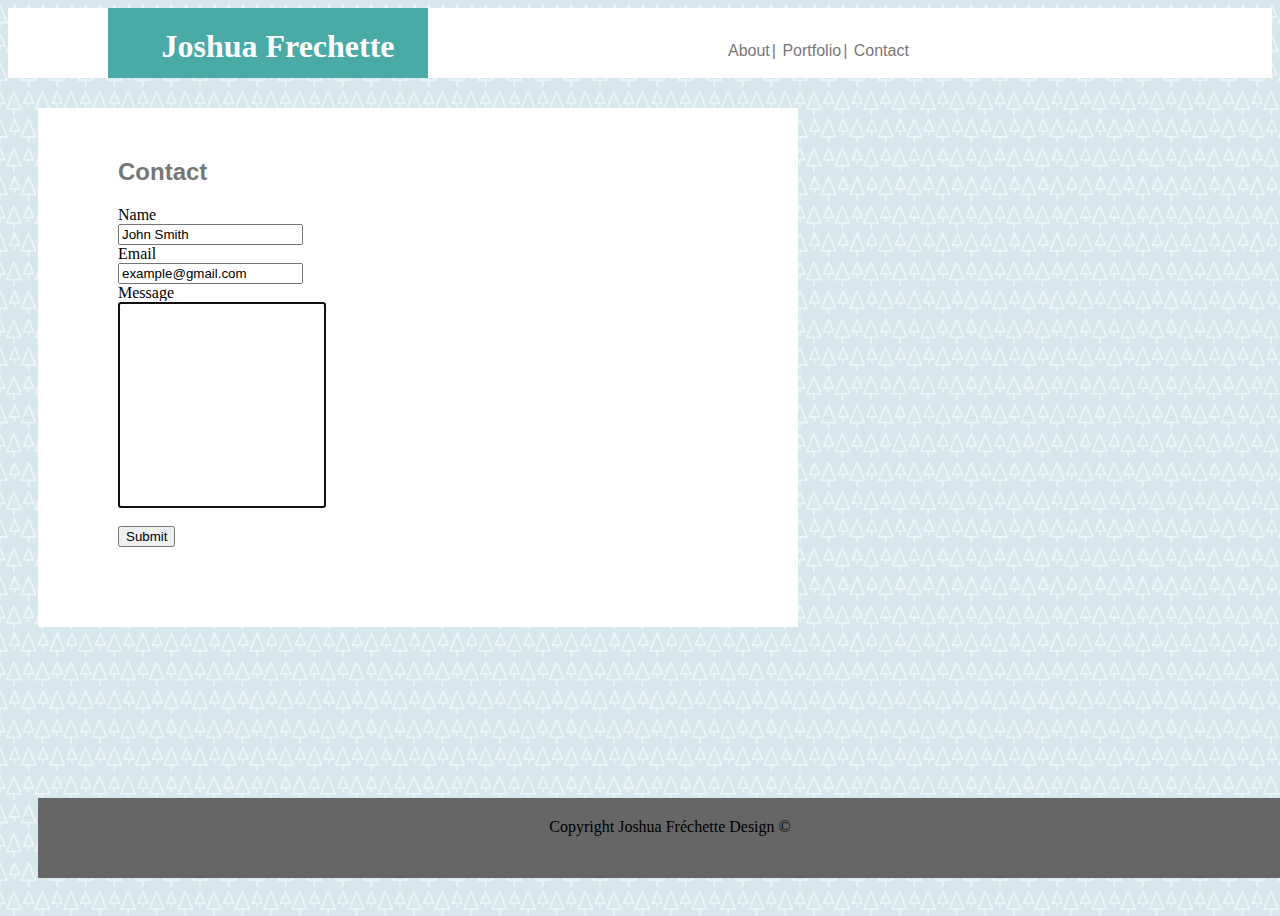
==== contact.html @ 6849d089 "Moving assets, files over" ====
<!DOCTYPE html>

<html lang="en-us">

<head>
    <meta charset="utf-8">
    <title>Joshua Frechette Portfolio</title>
    <link rel="stylesheet" href="assets/css/style.css" type="text/css">
    <style>
            body {
                background-image: url("assets/images/trees.png");
            }
        </style>
</head>

<body>
    <div id="page-container">
        <div id="content-wrap">
        <header>
            <h1>Joshua Frechette</h1>
                <nav>
                    <ul class="navigation">
                        <li id="nav-li"><a href="index.html"></a>About</li>
                        <li id="nav-li"><a href="portfolio.html"></a>Portfolio</li>
                        <li id="nav-li"><a href="contact.html"></a>Contact</li>
                    </ul>
                </nav>
        </header>

        <main class="content">

            
            
            <h2>Contact</h2>
                <form action="/action_page.php">

                    Name<br>
                    <input type="text" name="name" value="John Smith"><br>
                    Email<br>
                    <input type="text" name="email address" value="example@gmail.com"><br>
                    Message<br>
                    <input type="text" name="message" value="" autofocus="autofocus" textarea style="width:200px; height:200px;"><br><br>
                    <input type="submit" value="Submit">
                    
                </form>

            

        </main>
        
    </div>
        <footer class="footer"> Copyright Joshua Fr&eacute;chette Design &copy;</footer>
    </div>
</body>
</html>
---- assets/css/style.css ----
header {
    height: 70px;
    width: 100%;
    background-color:#ffffff;
    border: #cccccc;
}

nav {
    padding: 5px;
    margin-right: 80px;
    border: #777777;
    display: inline;
    
}

.content {
    box-align: center; 
    width: 600px;
    padding: 30px 80px 80px 80px;
    margin: 30px 30px 30px 30px;
    background-color: #ffffff;
    border: #666666;
}


h1 {
    width: 300px;
    height: 50px;
    padding: 20px 0px 0px 20px;
    margin: 0px 300px 0px 100px;
    text-align: center;
    float: left;
    font-family: 'Georgia', Times, Times New Roman, serif;
    color: white;
    background-color:#4aaaa5;
}


p, h2, .navigation {
    color: #777777;
    font-family: 'Arial', 'Helvetica Neue', Helvetica, sans-serif;
}

p {
    float: left;
    
}

.center {
    padding: 70px 0;
    text-align: center;
}

li {
     display:inline;
}

a {
    float: right;
    padding: 8px;
}

img {
    padding: 10px 10px 10px 10px;
    clear: left;
    height: 200px;
    width: 200px;
}

.portfolio {
    border: 2em;
    border-color: aqua;
}

.profile {
    clear: left;
    float: left;
}



footer {
    position: absolute;
    bottom: 0;
    height:2.5rem;
    width: 100%;
    text-align: center;
    margin: 30px;
    padding: 20px 0px 20px 0px;
    background-color: #666666;
    border-top-width: 15px;
    border-top-color: #4aaaa5;

}

#nav-li::after {
    content: "|";
    float: "right";
    color: #777777;
    padding: 0 2px;
}

#nav-li:last-child::after {
    display: none;
}

#page-container {
    position: relative;
    min-height: 100vh;
  }
  
#content-wrap {
    padding-bottom: 2px;    /* Footer height */
  }
  
#footer {
    position: absolute;
    bottom: 0;
    width: 100%;
    height: 2px;            /* Footer height */
  }
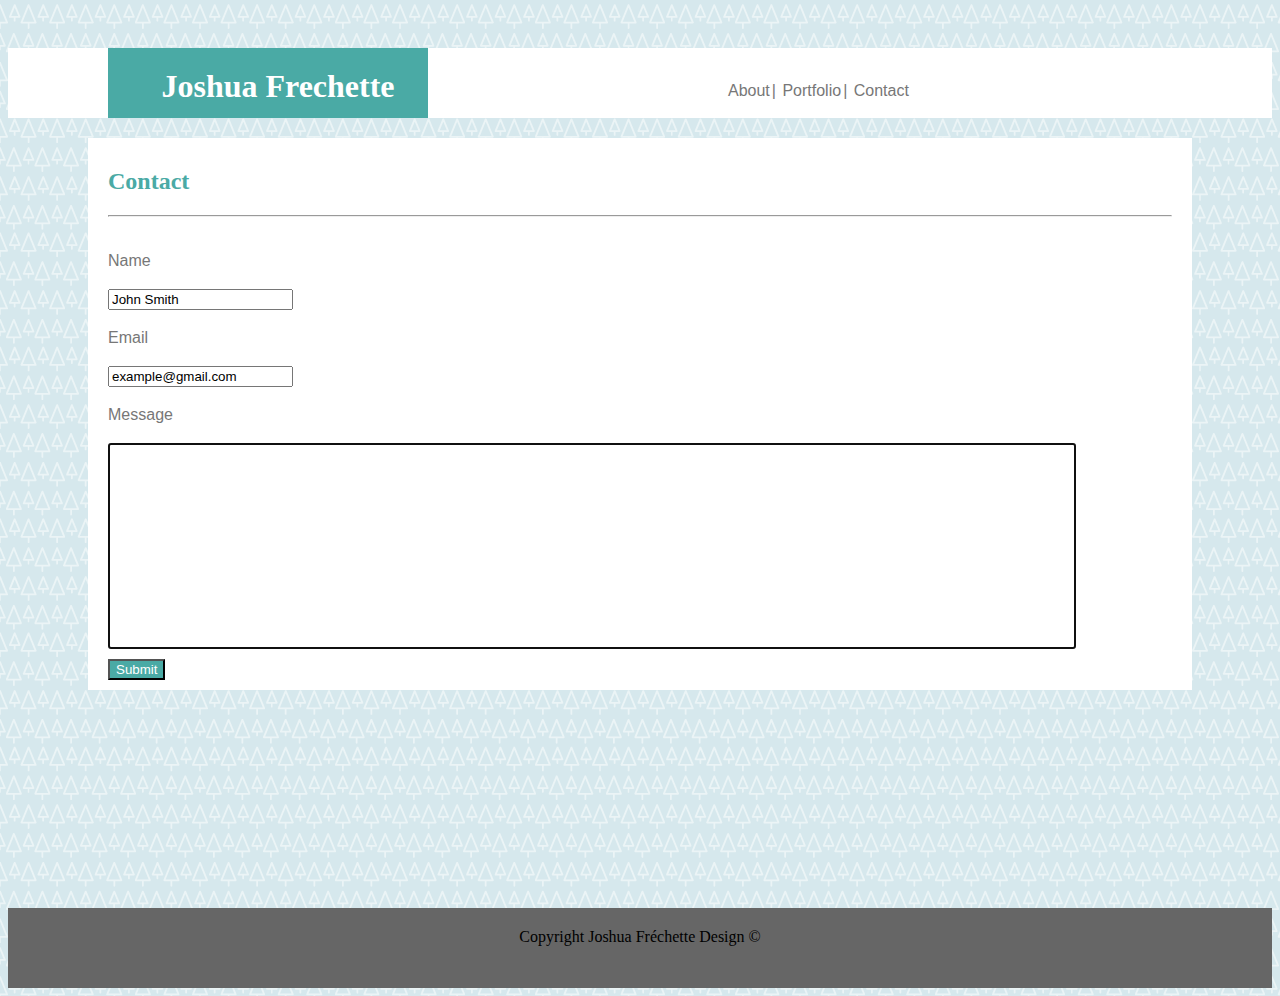
==== commit 58ba21ef: "update to CSS, certain html elements changed to adapt to specs" ====
--- a/contact.html
+++ b/contact.html
@@ -4,7 +4,7 @@
 
 <head>
     <meta charset="utf-8">
-    <title>Joshua Frechette Portfolio</title>
+    <title>Joshua Frechette Portfolio/contact</title>
     <link rel="stylesheet" href="assets/css/style.css" type="text/css">
     <style>
             body {
@@ -15,7 +15,7 @@
 
 <body>
     <div id="page-container">
-        <div id="content-wrap">
+        <div id="content-wrap"></div>
         <header>
             <h1>Joshua Frechette</h1>
                 <nav>
@@ -27,20 +27,26 @@
                 </nav>
         </header>
 
+        
+
         <main class="content">
 
             
             
             <h2>Contact</h2>
+
+            <hr>
+
                 <form action="/action_page.php">
 
-                    Name<br>
-                    <input type="text" name="name" value="John Smith"><br>
-                    Email<br>
+                    <p>Name</p>
+                    <input type="text" name="name" value="John Smith">
+                    <p>Email</p>
                     <input type="text" name="email address" value="example@gmail.com"><br>
-                    Message<br>
-                    <input type="text" name="message" value="" autofocus="autofocus" textarea style="width:200px; height:200px;"><br><br>
-                    <input type="submit" value="Submit">
+                    <p>Message</p>
+                    <input type="text" name="message" value="" autofocus="autofocus" textarea style="width:960px; height:200px;"><br>
+
+                    <input id="submit" type="submit" value="Submit">
                     
                 </form>
 
--- a/assets/css/style.css
+++ b/assets/css/style.css
@@ -1,3 +1,4 @@
+
 header {
     height: 70px;
     width: 100%;
@@ -7,21 +8,11 @@
 
 nav {
     padding: 5px;
-    margin-right: 80px;
+    
     border: #777777;
     display: inline;
     
 }
-
-.content {
-    box-align: center; 
-    width: 600px;
-    padding: 30px 80px 80px 80px;
-    margin: 30px 30px 30px 30px;
-    background-color: #ffffff;
-    border: #666666;
-}
-
 
 h1 {
     width: 300px;
@@ -30,29 +21,29 @@
     margin: 0px 300px 0px 100px;
     text-align: center;
     float: left;
-    font-family: 'Georgia', Times, Times New Roman, serif;
+    
     color: white;
     background-color:#4aaaa5;
 }
 
+h2 {
+    font-family: 'Georgia', Times, Times New Roman, serif;
+    color: #4aaaa5;
+}
 
-p, h2, .navigation {
+
+p, .navigation, a {
     color: #777777;
     font-family: 'Arial', 'Helvetica Neue', Helvetica, sans-serif;
 }
 
 p {
-    float: left;
-    
-}
-
-.center {
-    padding: 70px 0;
-    text-align: center;
+    line-height: 150%;
 }
 
 li {
-     display:inline;
+    
+    display:inline;       /* keeps nav horizontal, but makes float impossible*/
 }
 
 a {
@@ -61,34 +52,61 @@
 }
 
 img {
+    border: 2px;
     padding: 10px 10px 10px 10px;
-    clear: left;
     height: 200px;
     width: 200px;
 }
 
-.portfolio {
-    border: 2em;
-    border-color: aqua;
+.profile {
+    padding: 0px 10px 10px 0px;
 }
 
-.profile {
-    clear: left;
-    float: left;
+.content {
+    margin: auto;
+    box-align: center;  /*attempt to make the content line up in the center*/
+    background:#ffffff;
+    padding: 10px 20px 10px 20px;
+    margin: 20px 80px 20px 80px;
+    border: #dddddd;
+}
+
+input {
+    width: auto;
+    margin-right: 10px;
+}
+
+.gallery {
+    position: relative;
+    display: inline-block;
+    
+}
+
+.caption {
+    width: 200px;
+    height: 25%;
+    text-align: center;
+    line-height: 150%;
+    position: absolute;
+    bottom: 10%;
+    left: 0%;
+    color: white;
+    background-color: #4aaaa5;
+
 }
 
 
 
 footer {
-    position: absolute;
+    
     bottom: 0;
     height:2.5rem;
     width: 100%;
     text-align: center;
-    margin: 30px;
+    
     padding: 20px 0px 20px 0px;
     background-color: #666666;
-    border-top-width: 15px;
+    
     border-top-color: #4aaaa5;
 
 }
@@ -110,12 +128,32 @@
   }
   
 #content-wrap {
-    padding-bottom: 2px;    /* Footer height */
+    padding: 20px 20px 20px 20px; 
+    width: 960px;
   }
   
 #footer {
-    position: absolute;
-    bottom: 0;
+    
+    padding:8px;
+    position: bottom;
     width: 100%;
-    height: 2px;            /* Footer height */
+               
+  }
+
+  #submit {
+    size:150%;
+    margin: 10px 0px 0px 0px;
+    width: auto;
+    background-color: #4aaaa5;
+    color: #ffffff;
+  }
+
+  hr {
+    display: block;
+    margin-top: 0.5em;
+    margin-bottom: 2em;
+    margin-left: auto;
+    margin-right: auto;
+    border-style: inset;
+    border-width: 1px;
   }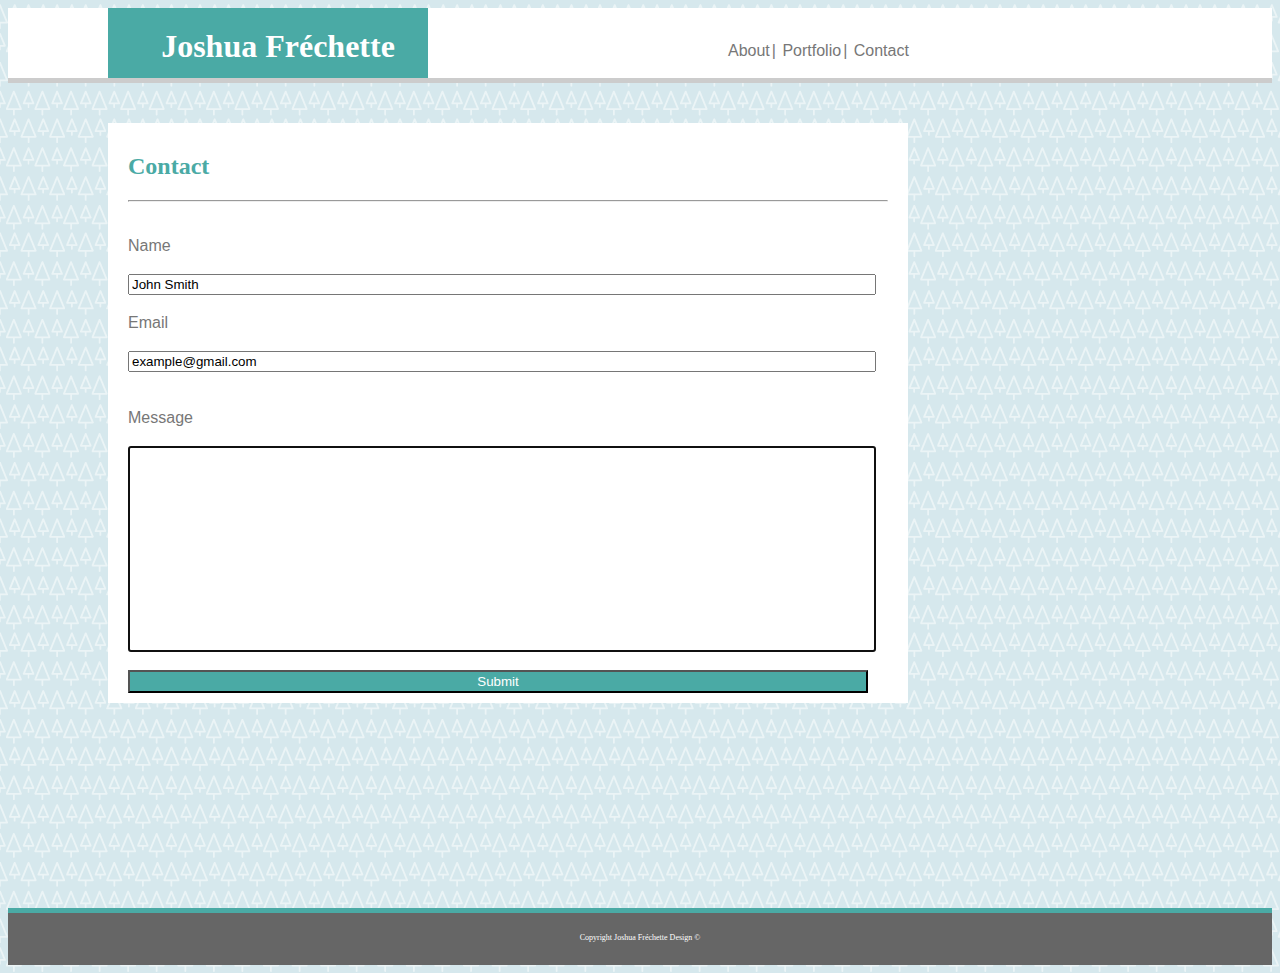
==== commit b45de5c6: "Further attempts to resolve issues to have webpage conform to specs" ====
--- a/contact.html
+++ b/contact.html
@@ -4,7 +4,7 @@
 
 <head>
     <meta charset="utf-8">
-    <title>Joshua Frechette Portfolio/contact</title>
+    <title>Joshua Fr&eacute;chette Portfolio/contact</title>
     <link rel="stylesheet" href="assets/css/style.css" type="text/css">
     <style>
             body {
@@ -15,9 +15,9 @@
 
 <body>
     <div id="page-container">
-        <div id="content-wrap"></div>
+        
         <header>
-            <h1>Joshua Frechette</h1>
+            <h1>Joshua Fr&eacute;chette</h1>
                 <nav>
                     <ul class="navigation">
                         <li id="nav-li"><a href="index.html"></a>About</li>
@@ -27,35 +27,35 @@
                 </nav>
         </header>
 
-        
+        <div id="content-wrap">
 
-        <main class="content">
+            <main class="content">
 
-            
-            
-            <h2>Contact</h2>
+                
+                
+                <h2>Contact</h2>
 
-            <hr>
+                <hr>
 
-                <form action="/action_page.php">
+                    <form action="/action_page.php">
 
-                    <p>Name</p>
-                    <input type="text" name="name" value="John Smith">
-                    <p>Email</p>
-                    <input type="text" name="email address" value="example@gmail.com"><br>
-                    <p>Message</p>
-                    <input type="text" name="message" value="" autofocus="autofocus" textarea style="width:960px; height:200px;"><br>
+                        <p>Name</p>
+                        <input type="text" name="name" value="John Smith">
+                        <p>Email</p>
+                        <input type="text" name="email address" value="example@gmail.com"><br>
+                        <p>Message</p>
+                        <input type="text" name="message" value="" autofocus="autofocus" textarea style="width:740px; height:200px;"><br>
 
-                    <input id="submit" type="submit" value="Submit">
-                    
-                </form>
+                        <input id="submit" type="submit" value="Submit">
+                        
+                    </form>
 
-            
+                
 
-        </main>
-        
+            </main>
+        </div>
     </div>
-        <footer class="footer"> Copyright Joshua Fr&eacute;chette Design &copy;</footer>
-    </div>
+        <footer> Copyright Joshua Fr&eacute;chette Design &copy;</footer>
+    
 </body>
 </html>--- a/assets/css/style.css
+++ b/assets/css/style.css
@@ -3,12 +3,14 @@
     height: 70px;
     width: 100%;
     background-color:#ffffff;
-    border: #cccccc;
+    border-bottom: 5px solid  #cccccc;
+    
 }
 
 nav {
     padding: 5px;
-    
+    /*need something here that will keep the nav to the right of the header and static*/
+    /*float: right;*/
     border: #777777;
     display: inline;
     
@@ -38,6 +40,7 @@
 }
 
 p {
+    
     line-height: 150%;
 }
 
@@ -52,14 +55,15 @@
 }
 
 img {
-    border: 2px;
-    padding: 10px 10px 10px 10px;
+    
+    
     height: 200px;
     width: 200px;
 }
 
 .profile {
-    padding: 0px 10px 10px 0px;
+    float: left;
+    padding: 0px 20px 10px 0px;
 }
 
 .content {
@@ -72,8 +76,10 @@
 }
 
 input {
-    width: auto;
-    margin-right: 10px;
+    min-width: 740px;
+    display: block;
+    
+    
 }
 
 .gallery {
@@ -82,14 +88,20 @@
     
 }
 
+.portfolio {
+    margin: 20px 20px 20px 0px;
+    border: 1px solid #777777;
+
+}
+
 .caption {
-    width: 200px;
-    height: 25%;
+    width: 201px;
+    height: 10%;
     text-align: center;
-    line-height: 150%;
+    padding: 10px 0px 10px 0px;
     position: absolute;
-    bottom: 10%;
-    left: 0%;
+    bottom: 13%;
+    left: 0px;
     color: white;
     background-color: #4aaaa5;
 
@@ -99,16 +111,16 @@
 
 footer {
     
-    bottom: 0;
-    height:2.5rem;
+    font-size: 50%;
+    color: #ffffff;
+    position: bottom;
+    border-top: 5px solid #4aaaa5;
+    display: 0;
+    height:2rem;
     width: 100%;
     text-align: center;
-    
-    padding: 20px 0px 20px 0px;
+    padding: 20px 0px 0px 0px;
     background-color: #666666;
-    
-    border-top-color: #4aaaa5;
-
 }
 
 #nav-li::after {
@@ -132,23 +144,19 @@
     width: 960px;
   }
   
-#footer {
+
+
+#submit {
     
-    padding:8px;
-    position: bottom;
-    width: 100%;
-               
-  }
-
-  #submit {
-    size:150%;
-    margin: 10px 0px 0px 0px;
+    display: block;
+    padding: 2px;
     width: auto;
+    max-width: 20px;
     background-color: #4aaaa5;
     color: #ffffff;
   }
 
-  hr {
+hr { /*h2 and content divider*/
     display: block;
     margin-top: 0.5em;
     margin-bottom: 2em;
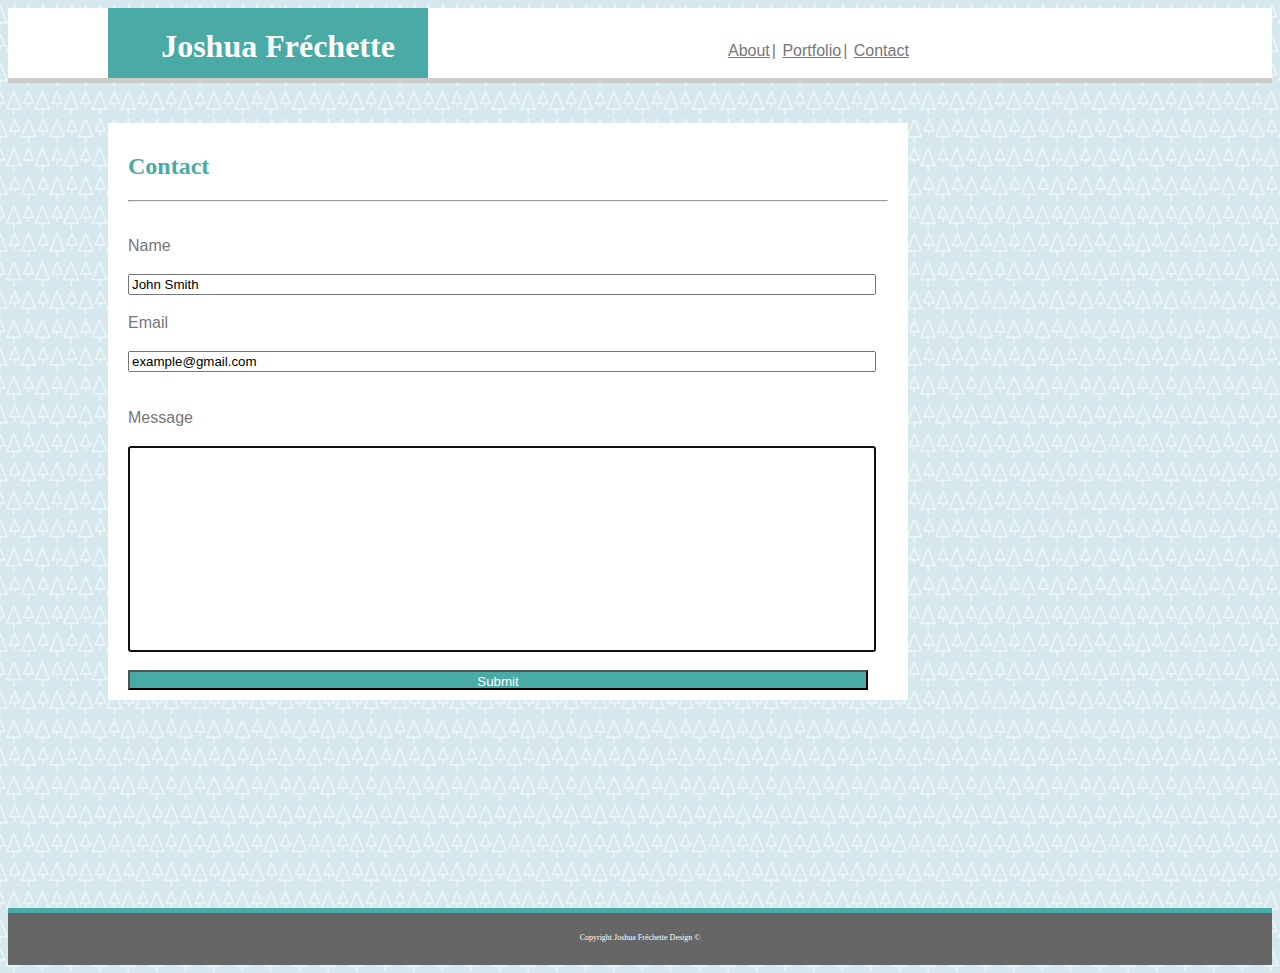
==== commit 0a8801e9: "Fixed issue with nav not working" ====
--- a/contact.html
+++ b/contact.html
@@ -20,9 +20,9 @@
             <h1>Joshua Fr&eacute;chette</h1>
                 <nav>
                     <ul class="navigation">
-                        <li id="nav-li"><a href="index.html"></a>About</li>
-                        <li id="nav-li"><a href="portfolio.html"></a>Portfolio</li>
-                        <li id="nav-li"><a href="contact.html"></a>Contact</li>
+                        <li id="nav-li"><a href="index.html">About</a></li>
+                        <li id="nav-li"><a href="portfolio.html">Portfolio</a></li>
+                        <li id="nav-li"><a href="contact.html">Contact</a></li>
                     </ul>
                 </nav>
         </header>
--- a/assets/css/style.css
+++ b/assets/css/style.css
@@ -49,10 +49,7 @@
     display:inline;       /* keeps nav horizontal, but makes float impossible*/
 }
 
-a {
-    float: right;
-    padding: 8px;
-}
+
 
 img {
     
@@ -150,7 +147,8 @@
     
     display: block;
     padding: 2px;
-    width: auto;
+    height: 20px;
+    width: 30px;
     max-width: 20px;
     background-color: #4aaaa5;
     color: #ffffff;
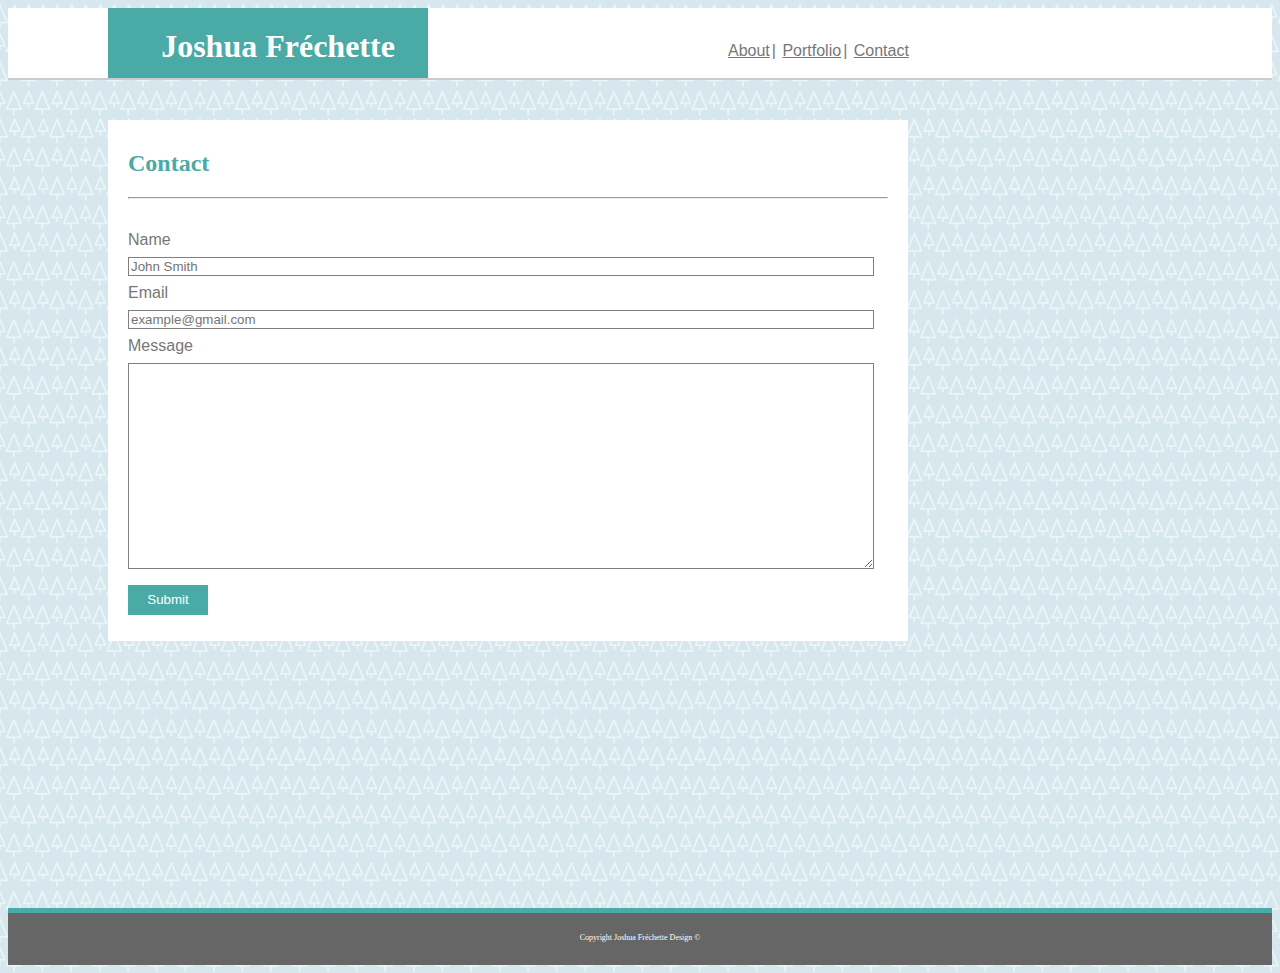
==== commit 5be26ad3: "Friday night touch ups to resolve last issues" ====
--- a/contact.html
+++ b/contact.html
@@ -39,14 +39,17 @@
 
                     <form action="/action_page.php">
 
-                        <p>Name</p>
-                        <input type="text" name="name" value="John Smith">
-                        <p>Email</p>
-                        <input type="text" name="email address" value="example@gmail.com"><br>
-                        <p>Message</p>
-                        <input type="text" name="message" value="" autofocus="autofocus" textarea style="width:740px; height:200px;"><br>
+                        <label for="name">Name</label>
+                        <input type="text" id="name" name="name" placeholder="John Smith">
+                        
+                        <label for="email">Email</label>
+                        <input type="text" id="email" name="email address" placeholder="example@gmail.com">
+                        
+                        <label for="message">Message</label><br>
+                        <textarea id="subject" name="subject" placeholder="write here.." style="height:200px">
+                    </textarea>
 
-                        <input id="submit" type="submit" value="Submit">
+                        <input id="submitBtn" type="submit" value="Submit">
                         
                     </form>
 
--- a/assets/css/style.css
+++ b/assets/css/style.css
@@ -3,7 +3,7 @@
     height: 70px;
     width: 100%;
     background-color:#ffffff;
-    border-bottom: 5px solid  #cccccc;
+    border-bottom: 2px solid  #cccccc;
     
 }
 
@@ -34,7 +34,7 @@
 }
 
 
-p, .navigation, a {
+p, .navigation, a, form {
     color: #777777;
     font-family: 'Arial', 'Helvetica Neue', Helvetica, sans-serif;
 }
@@ -72,7 +72,11 @@
     border: #dddddd;
 }
 
-input {
+#name, #email, #subject {
+    position: relative;
+    margin: .5rem 0;
+    border: solid 1px grey;
+    min-height: auto;
     min-width: 740px;
     display: block;
     
@@ -96,7 +100,7 @@
     height: 10%;
     text-align: center;
     padding: 10px 0px 10px 0px;
-    position: absolute;
+    position: absolute;  /*this is keeping the text within the frame of the images*/
     bottom: 13%;
     left: 0px;
     color: white;
@@ -122,7 +126,7 @@
 
 #nav-li::after {
     content: "|";
-    float: "right";
+    
     color: #777777;
     padding: 0 2px;
 }
@@ -131,28 +135,35 @@
     display: none;
 }
 
-#page-container {
-    position: relative;
-    min-height: 100vh;
-  }
+
   
 #content-wrap {
+    
     padding: 20px 20px 20px 20px; 
     width: 960px;
+  }
+
+form {
+      display: block;
+      
   }
   
 
 
-#submit {
+#submitBtn {
     
+    border:0;
     display: block;
     padding: 2px;
-    height: 20px;
-    width: 30px;
-    max-width: 20px;
-    background-color: #4aaaa5;
+    margin: 1rem 0;
+    height: 30px;
+    width: 80px;
+    text-transform: 200%;
+    background: #4aaaa5;
     color: #ffffff;
   }
+
+
 
 hr { /*h2 and content divider*/
     display: block;
@@ -162,4 +173,10 @@
     margin-right: auto;
     border-style: inset;
     border-width: 1px;
+  }
+
+  #page-container {
+    margin: auto;
+    position: relative;
+    min-height: 100vh;
   }